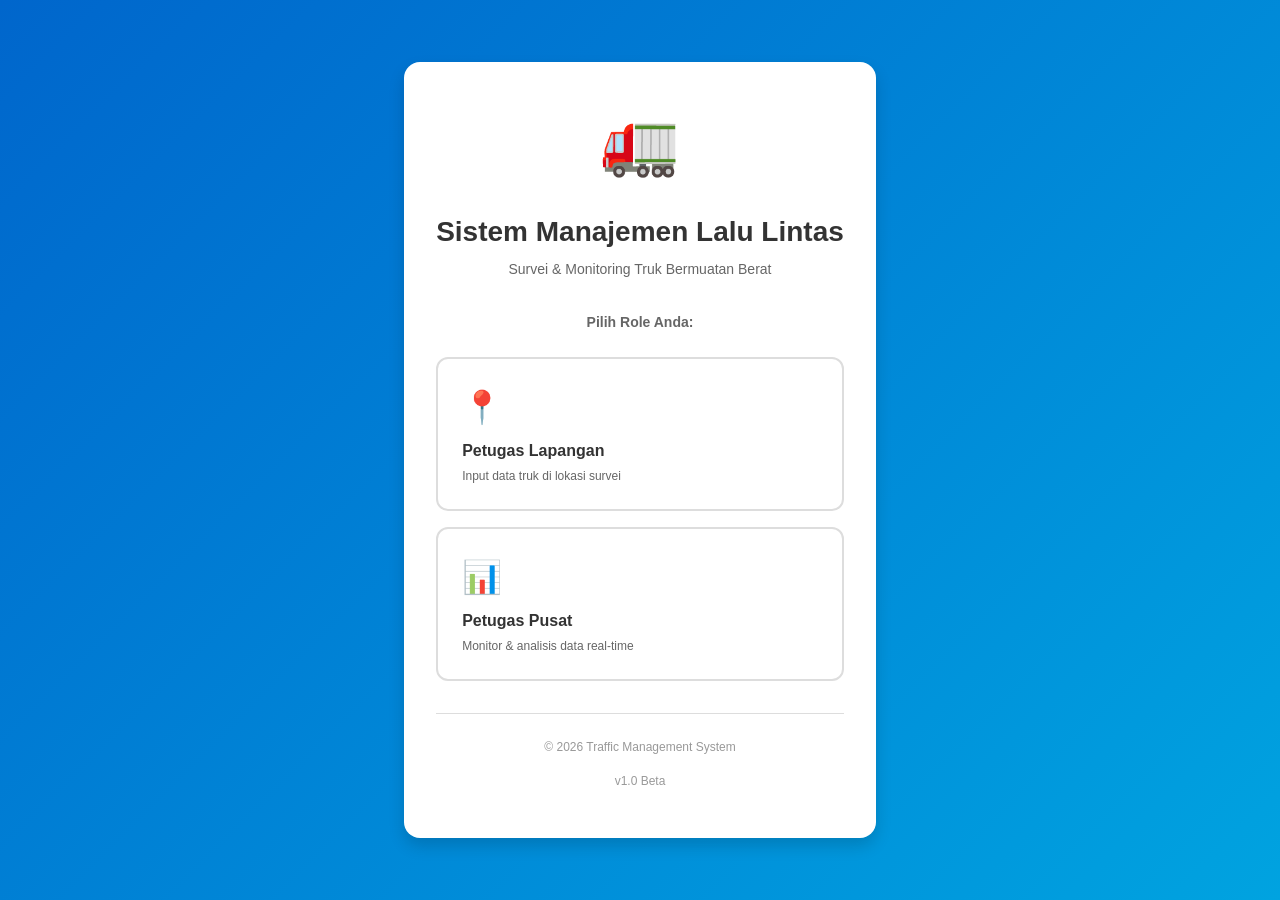
==== manajemenkendaraan/index.html @ af797ce9 "Bikin manajemen berat kendaraan" ====
<!DOCTYPE html>
<html lang="id">
<head>
    <meta charset="UTF-8">
    <meta name="viewport" content="width=device-width, initial-scale=1.0">
    <title>Aplikasi Manajemen Lalu Lintas - Truk Berat</title>
    <link rel="stylesheet" href="css/style.css">
</head>
<body>
    <div class="container">
        <div class="welcome-screen">
            <div class="welcome-content">
                <div class="logo">🚛</div>
                <h1>Sistem Manajemen Lalu Lintas</h1>
                <p class="subtitle">Survei & Monitoring Truk Bermuatan Berat</p>
                
                <div class="role-selector">
                    <p class="role-title">Pilih Role Anda:</p>
                    
                    <a href="form.html" class="role-btn field-officer">
                        <div class="role-icon">📍</div>
                        <div class="role-name">Petugas Lapangan</div>
                        <div class="role-desc">Input data truk di lokasi survei</div>
                    </a>
                    
                    <a href="dashboard.html" class="role-btn monitoring-officer">
                        <div class="role-icon">📊</div>
                        <div class="role-name">Petugas Pusat</div>
                        <div class="role-desc">Monitor & analisis data real-time</div>
                    </a>
                </div>

                <footer class="welcome-footer">
                    <p>© 2026 Traffic Management System</p>
                    <p class="version">v1.0 Beta</p>
                </footer>
            </div>
        </div>
    </div>
</body>
</html>
---- manajemenkendaraan/css/style.css ----
/* ============================================
   TRAFFIC MANAGEMENT SYSTEM - CSS STYLESHEET
   Mobile-First Responsive Design
   ============================================ */

/* ===== ROOT & VARIABLES ===== */
:root {
    /* Color Palette */
    --color-primary: #0066CC;
    --color-primary-dark: #0052A3;
    --color-primary-light: #E6F2FF;
    
    --color-success: #00AA44;
    --color-warning: #FF9900;
    --color-error: #DD0000;
    --color-info: #0099FF;
    
    --color-text: #333333;
    --color-text-secondary: #666666;
    --color-text-light: #999999;
    --color-bg: #FFFFFF;
    --color-bg-light: #F5F5F5;
    --color-border: #DDDDDD;
    
    /* Typography */
    --font-family: -apple-system, BlinkMacSystemFont, 'Segoe UI', 'Roboto', 'Oxygen', 'Ubuntu', 'Cantarell', sans-serif;
    --font-size-base: 14px;
    --font-size-sm: 12px;
    --font-size-lg: 16px;
    --font-size-xl: 20px;
    --font-size-xxl: 28px;
    
    /* Spacing */
    --spacing-xs: 4px;
    --spacing-sm: 8px;
    --spacing-md: 16px;
    --spacing-lg: 24px;
    --spacing-xl: 32px;
    --spacing-xxl: 48px;
    
    /* Border Radius */
    --radius-sm: 4px;
    --radius-md: 8px;
    --radius-lg: 12px;
    --radius-xl: 16px;
    
    /* Shadows */
    --shadow-sm: 0 1px 2px rgba(0,0,0,0.05);
    --shadow-md: 0 4px 8px rgba(0,0,0,0.1);
    --shadow-lg: 0 8px 16px rgba(0,0,0,0.15);
    
    /* Transitions */
    --transition-fast: 150ms ease-out;
    --transition-normal: 300ms ease-out;
}

/* ===== RESET & BASE STYLES ===== */
* {
    margin: 0;
    padding: 0;
    box-sizing: border-box;
}

html {
    font-size: 16px;
    scroll-behavior: smooth;
}

body {
    font-family: var(--font-family);
    font-size: var(--font-size-base);
    color: var(--color-text);
    background-color: var(--color-bg-light);
    line-height: 1.5;
    -webkit-font-smoothing: antialiased;
    -moz-osx-font-smoothing: grayscale;
}

/* ===== CONTAINER & LAYOUT ===== */
.container {
    width: 100%;
    max-width: 1440px;
    margin: 0 auto;
    padding: 0;
}

/* ===== TYPOGRAPHY ===== */
h1, h2, h3, h4, h5, h6 {
    font-weight: 600;
    line-height: 1.3;
    margin-bottom: var(--spacing-md);
    color: var(--color-text);
}

h1 { font-size: var(--font-size-xxl); }
h2 { font-size: var(--font-size-xl); }
h3 { font-size: var(--font-size-lg); }
h4 { font-size: var(--font-size-base); }

p {
    margin-bottom: var(--spacing-md);
}

a {
    color: var(--color-primary);
    text-decoration: none;
    transition: color var(--transition-fast);
}

a:hover {
    color: var(--color-primary-dark);
}

small {
    font-size: var(--font-size-sm);
    color: var(--color-text-light);
}

.required {
    color: var(--color-error);
    font-weight: 700;
}

/* ===== BUTTONS ===== */
button, .btn-primary, .btn-secondary, .btn-danger {
    padding: var(--spacing-sm) var(--spacing-md);
    border: none;
    border-radius: var(--radius-md);
    font-size: var(--font-size-base);
    font-weight: 600;
    cursor: pointer;
    transition: all var(--transition-normal);
    display: inline-flex;
    align-items: center;
    justify-content: center;
    gap: var(--spacing-sm);
    min-height: 40px;
}

.btn-primary {
    background-color: var(--color-primary);
    color: white;
}

.btn-primary:hover {
    background-color: var(--color-primary-dark);
    box-shadow: var(--shadow-md);
    transform: translateY(-2px);
}

.btn-primary:active {
    transform: translateY(0);
}

.btn-secondary {
    background-color: var(--color-bg-light);
    color: var(--color-primary);
    border: 2px solid var(--color-primary);
}

.btn-secondary:hover {
    background-color: var(--color-primary-light);
}

.btn-danger {
    background-color: var(--color-error);
    color: white;
}

.btn-danger:hover {
    background-color: #B80000;
}

.btn-large {
    padding: var(--spacing-md) var(--spacing-lg) !important;
    min-height: 48px !important;
    font-size: var(--font-size-lg) !important;
    border-radius: var(--radius-lg) !important;
}

button:disabled {
    opacity: 0.5;
    cursor: not-allowed;
}

button:disabled:hover {
    transform: none;
    box-shadow: none;
}

/* ===== FORM ELEMENTS ===== */
.form-group {
    margin-bottom: var(--spacing-lg);
}

.form-row {
    display: grid;
    grid-template-columns: 1fr 1fr;
    gap: var(--spacing-md);
}

@media (max-width: 640px) {
    .form-row {
        grid-template-columns: 1fr;
    }
}

label {
    display: block;
    margin-bottom: var(--spacing-sm);
    font-weight: 600;
    font-size: var(--font-size-base);
    color: var(--color-text);
}

input[type="text"],
input[type="email"],
input[type="tel"],
input[type="time"],
input[type="date"],
input[type="number"],
textarea,
select {
    width: 100%;
    padding: var(--spacing-sm) var(--spacing-md);
    border: 1px solid var(--color-border);
    border-radius: var(--radius-md);
    font-family: var(--font-family);
    font-size: var(--font-size-base);
    transition: border-color var(--transition-fast), box-shadow var(--transition-fast);
}

input[type="text"]:focus,
input[type="email"]:focus,
input[type="tel"]:focus,
input[type="time"]:focus,
input[type="date"]:focus,
input[type="number"]:focus,
textarea:focus,
select:focus {
    outline: none;
    border-color: var(--color-primary);
    box-shadow: 0 0 0 3px var(--color-primary-light);
}

input[type="text"]:invalid,
input[type="email"]:invalid,
input[type="tel"]:invalid,
input[type="number"]:invalid {
    border-color: var(--color-error);
}

input[type="text"]:valid,
input[type="email"]:valid,
input[type="tel"]:valid,
input[type="number"]:valid {
    border-color: var(--color-success);
}

textarea {
    resize: vertical;
    min-height: 100px;
}

select {
    background-image: url("data:image/svg+xml,%3Csvg xmlns='http://www.w3.org/2000/svg' width='12' height='8'%3E%3Cpath fill='%230066CC' d='M0 0l6 8 6-8z'/%3E%3C/svg%3E");
    background-repeat: no-repeat;
    background-position: right var(--spacing-md) center;
    padding-right: var(--spacing-xl);
    appearance: none;
}

.error-message {
    display: block;
    color: var(--color-error);
    font-size: var(--font-size-sm);
    margin-top: var(--spacing-xs);
}

/* ===== WELCOME SCREEN ===== */
.welcome-screen {
    min-height: 100vh;
    background: linear-gradient(135deg, #0066CC 0%, #00A3E0 100%);
    display: flex;
    align-items: center;
    justify-content: center;
    padding: var(--spacing-md);
}

.welcome-content {
    background: white;
    border-radius: var(--radius-xl);
    padding: var(--spacing-xl);
    text-align: center;
    max-width: 500px;
    box-shadow: var(--shadow-lg);
}

.logo {
    font-size: 64px;
    margin-bottom: var(--spacing-lg);
    animation: float 3s ease-in-out infinite;
}

@keyframes float {
    0%, 100% { transform: translateY(0); }
    50% { transform: translateY(-10px); }
}

.welcome-content h1 {
    margin-bottom: var(--spacing-sm);
}

.subtitle {
    color: var(--color-text-secondary);
    margin-bottom: var(--spacing-xl);
}

.role-selector {
    margin: var(--spacing-xl) 0;
}

.role-title {
    font-size: var(--font-size-base);
    color: var(--color-text-secondary);
    margin-bottom: var(--spacing-lg);
    font-weight: 600;
}

.role-btn {
    display: block;
    padding: var(--spacing-lg);
    margin-bottom: var(--spacing-md);
    border: 2px solid var(--color-border);
    border-radius: var(--radius-lg);
    transition: all var(--transition-normal);
    text-align: left;
}

.role-btn:hover {
    border-color: var(--color-primary);
    background-color: var(--color-primary-light);
    transform: translateY(-4px);
    box-shadow: var(--shadow-md);
}

.role-icon {
    font-size: 32px;
    margin-bottom: var(--spacing-sm);
}

.role-name {
    font-weight: 700;
    font-size: var(--font-size-lg);
    color: var(--color-text);
    margin-bottom: var(--spacing-xs);
}

.role-desc {
    font-size: var(--font-size-sm);
    color: var(--color-text-secondary);
}

.welcome-footer {
    margin-top: var(--spacing-xl);
    padding-top: var(--spacing-lg);
    border-top: 1px solid var(--color-border);
    font-size: var(--font-size-sm);
    color: var(--color-text-light);
}

/* ===== FORM PAGE ===== */
.form-page {
    background-color: var(--color-bg-light);
    padding-bottom: var(--spacing-xl);
}

.form-header {
    background-color: white;
    padding: var(--spacing-md);
    display: flex;
    align-items: center;
    justify-content: space-between;
    box-shadow: var(--shadow-md);
    gap: var(--spacing-md);
    position: sticky;
    top: 0;
    z-index: 100;
}

.form-header h1 {
    margin: 0;
    flex: 1;
    font-size: var(--font-size-lg);
}

.back-btn {
    font-size: 24px;
    width: 40px;
    height: 40px;
    display: flex;
    align-items: center;
    justify-content: center;
    border-radius: var(--radius-md);
    transition: background-color var(--transition-fast);
    cursor: pointer;
    color: var(--color-text);
}

.back-btn:hover {
    background-color: var(--color-bg-light);
}

.connection-status {
    display: flex;
    align-items: center;
    gap: var(--spacing-xs);
    padding: var(--spacing-xs) var(--spacing-md);
    background-color: var(--color-bg-light);
    border-radius: var(--radius-md);
    font-size: var(--font-size-sm);
    font-weight: 600;
}

.connection-status.online {
    color: var(--color-success);
}

.connection-status.offline {
    color: var(--color-warning);
}

.status-indicator {
    width: 8px;
    height: 8px;
    border-radius: 50%;
    display: inline-block;
    animation: pulse 2s infinite;
}

.connection-status.online .status-indicator {
    background-color: var(--color-success);
}

.connection-status.offline .status-indicator {
    background-color: var(--color-warning);
}

@keyframes pulse {
    0%, 100% { opacity: 1; }
    50% { opacity: 0.5; }
}

/* ===== LOCATION CARD ===== */
.location-card {
    background-color: white;
    margin: var(--spacing-md);
    padding: var(--spacing-md);
    border-radius: var(--radius-lg);
    display: flex;
    gap: var(--spacing-md);
    align-items: center;
    box-shadow: var(--shadow-sm);
}

.location-icon {
    font-size: 32px;
    flex-shrink: 0;
}

.location-info {
    flex: 1;
}

.location-info h3 {
    margin: 0 0 var(--spacing-xs) 0;
    font-size: var(--font-size-lg);
}

.location-info p {
    margin: 0;
    font-size: var(--font-size-base);
    font-weight: 600;
}

#coordinatesDisplay {
    margin-top: var(--spacing-xs);
    display: block;
}

.location-refresh {
    font-size: 20px;
    width: 40px;
    height: 40px;
    padding: 0 !important;
    border-radius: var(--radius-md);
    background-color: var(--color-primary-light);
    color: var(--color-primary);
    flex-shrink: 0;
}

.location-refresh:hover {
    background-color: var(--color-primary);
    color: white;
}

.location-refresh.loading {
    animation: spin 1s linear infinite;
}

@keyframes spin {
    from { transform: rotate(0deg); }
    to { transform: rotate(360deg); }
}

/* ===== SURVEY FORM ===== */
.survey-form {
    background-color: white;
    margin: var(--spacing-md);
    padding: var(--spacing-lg);
    border-radius: var(--radius-lg);
    box-shadow: var(--shadow-sm);
}

.form-section {
    margin-bottom: var(--spacing-xl);
}

.form-section:last-of-type {
    margin-bottom: var(--spacing-lg);
}

.section-title {
    font-size: var(--font-size-xl);
    font-weight: 700;
    margin-bottom: var(--spacing-lg);
    padding-bottom: var(--spacing-md);
    border-bottom: 2px solid var(--color-primary);
    color: var(--color-primary);
}

/* ===== PHOTO UPLOAD ===== */
.photo-upload-area {
    background-color: var(--color-bg-light);
    border: 2px dashed var(--color-border);
    border-radius: var(--radius-lg);
    padding: var(--spacing-lg);
    text-align: center;
    transition: all var(--transition-normal);
}

.photo-upload-area:hover {
    border-color: var(--color-primary);
    background-color: var(--color-primary-light);
}

.photo-buttons {
    display: flex;
    gap: var(--spacing-md);
    margin-bottom: var(--spacing-md);
    flex-wrap: wrap;
}

.photo-buttons button {
    flex: 1;
    min-width: 150px;
}

.photo-preview-container {
    display: grid;
    grid-template-columns: repeat(auto-fill, minmax(120px, 1fr));
    gap: var(--spacing-md);
    margin-top: var(--spacing-md);
}

.photo-preview {
    position: relative;
    border-radius: var(--radius-md);
    overflow: hidden;
    aspect-ratio: 1;
    box-shadow: var(--shadow-sm);
}

.photo-preview img {
    width: 100%;
    height: 100%;
    object-fit: cover;
}

.photo-remove-btn {
    position: absolute;
    top: var(--spacing-xs);
    right: var(--spacing-xs);
    width: 28px;
    height: 28px;
    padding: 0 !important;
    background-color: var(--color-error);
    color: white;
    border-radius: 50%;
    font-size: 16px;
}

#notesCounter {
    display: block;
    text-align: right;
    margin-top: var(--spacing-xs);
}

/* ===== FORM ACTIONS ===== */
.form-actions {
    display: grid;
    grid-template-columns: 1fr 1fr;
    gap: var(--spacing-md);
    margin-top: var(--spacing-xl);
}

@media (max-width: 480px) {
    .form-actions {
        grid-template-columns: 1fr;
    }
}

/* ===== MODALS ===== */
.modal {
    display: none;
    position: fixed;
    top: 0;
    left: 0;
    width: 100%;
    height: 100%;
    background-color: rgba(0, 0, 0, 0.5);
    z-index: 1000;
    align-items: center;
    justify-content: center;
    padding: var(--spacing-md);
}

.modal.active {
    display: flex;
}

.modal-content {
    background: white;
    border-radius: var(--radius-xl);
    padding: var(--spacing-xl);
    max-width: 400px;
    width: 100%;
    box-shadow: var(--shadow-lg);
    text-align: center;
}

.success-modal .modal-icon {
    font-size: 48px;
    margin-bottom: var(--spacing-md);
}

.modal-content h2 {
    margin-bottom: var(--spacing-md);
}

.modal-content p {
    margin-bottom: var(--spacing-lg);
    color: var(--color-text-secondary);
}

.modal-content button,
.modal-content a {
    display: block;
    width: 100%;
    text-align: center;
    padding: var(--spacing-md) !important;
    margin-bottom: var(--spacing-sm);
}

.modal-content a {
    display: flex;
    align-items: center;
    justify-content: center;
}

/* ===== DATA COUNTER ===== */
.data-counter {
    position: fixed;
    bottom: var(--spacing-md);
    right: var(--spacing-md);
    background-color: var(--color-primary);
    color: white;
    padding: var(--spacing-md) var(--spacing-lg);
    border-radius: var(--radius-xl);
    font-weight: 600;
    box-shadow: var(--shadow-lg);
    z-index: 50;
}

/* ===== DASHBOARD PAGE ===== */
.dashboard-page {
    background-color: var(--color-bg-light);
    padding-bottom: var(--spacing-xl);
}

.dashboard-header {
    background-color: white;
    padding: var(--spacing-md);
    display: flex;
    justify-content: space-between;
    align-items: center;
    box-shadow: var(--shadow-md);
    gap: var(--spacing-md);
    position: sticky;
    top: 0;
    z-index: 100;
}

.header-left, .header-right {
    display: flex;
    align-items: center;
    gap: var(--spacing-md);
}

.dashboard-header h1 {
    margin: 0;
    font-size: var(--font-size-lg);
}

/* ===== KPI CARDS ===== */
.kpi-section {
    display: grid;
    grid-template-columns: repeat(auto-fit, minmax(200px, 1fr));
    gap: var(--spacing-md);
    padding: var(--spacing-md);
}

.kpi-card {
    background: white;
    border-radius: var(--radius-lg);
    padding: var(--spacing-lg);
    display: flex;
    gap: var(--spacing-md);
    align-items: center;
    box-shadow: var(--shadow-sm);
    transition: transform var(--transition-normal), box-shadow var(--transition-normal);
}

.kpi-card:hover {
    transform: translateY(-4px);
    box-shadow: var(--shadow-md);
}

.kpi-icon {
    font-size: 32px;
    flex-shrink: 0;
}

.kpi-content {
    flex: 1;
}

.kpi-label {
    font-size: var(--font-size-sm);
    color: var(--color-text-secondary);
    font-weight: 600;
    margin-bottom: var(--spacing-xs);
}

.kpi-value {
    font-size: var(--font-size-xxl);
    font-weight: 700;
    color: var(--color-primary);
}

.trend {
    display: block;
    font-size: var(--font-size-sm);
    margin-top: var(--spacing-xs);
}

.trend.trend-up {
    color: var(--color-success);
}

.trend.trend-down {
    color: var(--color-error);
}

/* ===== FILTER SECTION ===== */
.filter-section {
    background-color: white;
    margin: var(--spacing-md);
    padding: var(--spacing-md);
    border-radius: var(--radius-lg);
    display: grid;
    grid-template-columns: repeat(auto-fit, minmax(150px, 1fr));
    gap: var(--spacing-md);
    align-items: end;
    box-shadow: var(--shadow-sm);
}

.filter-group {
    display: flex;
    flex-direction: column;
    gap: var(--spacing-xs);
}

.filter-group label {
    margin-bottom: 0;
    font-size: var(--font-size-sm);
}

.filter-input {
    padding: var(--spacing-sm) var(--spacing-md) !important;
}

#resetFilterBtn {
    align-self: flex-end;
}

/* ===== TABLE SECTION ===== */
.table-section {
    background-color: white;
    margin: var(--spacing-md);
    padding: var(--spacing-lg);
    border-radius: var(--radius-lg);
    box-shadow: var(--shadow-sm);
}

.section-header {
    display: flex;
    justify-content: space-between;
    align-items: center;
    margin-bottom: var(--spacing-lg);
    flex-wrap: wrap;
    gap: var(--spacing-md);
}

.section-header h2 {
    margin: 0;
}

.auto-refresh {
    display: flex;
    align-items: center;
    gap: var(--spacing-sm);
    font-size: var(--font-size-sm);
}

.auto-refresh input[type="checkbox"] {
    width: 18px;
    height: 18px;
    cursor: pointer;
}

.update-time {
    color: var(--color-text-light);
    font-size: var(--font-size-sm);
}

.table-wrapper {
    overflow-x: auto;
    margin-bottom: var(--spacing-lg);
}

.data-table {
    width: 100%;
    border-collapse: collapse;
    font-size: var(--font-size-sm);
}

.data-table thead {
    background-color: var(--color-primary-light);
}

.data-table th {
    padding: var(--spacing-md);
    text-align: left;
    font-weight: 700;
    color: var(--color-primary);
    border-bottom: 2px solid var(--color-primary);
}

.data-table td {
    padding: var(--spacing-md);
    border-bottom: 1px solid var(--color-border);
}

.data-table tbody tr {
    transition: background-color var(--transition-fast);
}

.data-table tbody tr:hover {
    background-color: var(--color-bg-light);
}

.data-table tbody tr.new-data {
    background-color: #FFFACD;
    animation: highlight-fade 2s ease-out;
}

@keyframes highlight-fade {
    0% { background-color: #FFFF99; }
    100% { background-color: transparent; }
}

.empty-state {
    text-align: center;
    color: var(--color-text-light);
    padding: var(--spacing-xl) !important;
}

.data-table td:first-child { width: 40px; }

/* Status Badge */
.status-badge {
    display: inline-block;
    padding: var(--spacing-xs) var(--spacing-md);
    border-radius: var(--radius-md);
    font-size: var(--font-size-sm);
    font-weight: 600;
}

.status-badge.synced {
    background-color: #E6F7E6;
    color: var(--color-success);
}

.status-badge.pending {
    background-color: #FFF3E0;
    color: var(--color-warning);
}

/* ===== PAGINATION ===== */
.pagination {
    display: flex;
    justify-content: space-between;
    align-items: center;
    flex-wrap: wrap;
    gap: var(--spacing-md);
    margin-bottom: var(--spacing-lg);
}

.pagination-buttons {
    display: flex;
    gap: var(--spacing-xs);
    align-items: center;
}

.pagination-btn {
    padding: var(--spacing-xs) var(--spacing-md) !important;
    min-height: 32px !important;
    font-size: var(--font-size-sm) !important;
}

.page-numbers {
    display: flex;
    gap: var(--spacing-xs);
}

.page-btn {
    width: 32px;
    height: 32px;
    padding: 0 !important;
    border-radius: var(--radius-md);
    background-color: var(--color-bg-light);
    border: 1px solid var(--color-border);
    font-weight: 600;
}

.page-btn.active {
    background-color: var(--color-primary);
    color: white;
    border-color: var(--color-primary);
}

/* ===== CHARTS SECTION ===== */
.charts-section {
    display: grid;
    grid-template-columns: repeat(auto-fit, minmax(300px, 1fr));
    gap: var(--spacing-md);
    padding: var(--spacing-md);
}

.chart-container {
    background-color: white;
    padding: var(--spacing-lg);
    border-radius: var(--radius-lg);
    box-shadow: var(--shadow-sm);
}

.chart-container h2 {
    margin-bottom: var(--spacing-lg);
}

canvas {
    max-width: 100%;
}

/* ===== EXPORT SECTION ===== */
.export-section {
    background-color: white;
    margin: var(--spacing-md);
    padding: var(--spacing-lg);
    border-radius: var(--radius-lg);
    box-shadow: var(--shadow-sm);
}

.export-section h2 {
    margin-bottom: var(--spacing-lg);
}

.export-buttons {
    display: grid;
    grid-template-columns: repeat(auto-fit, minmax(200px, 1fr));
    gap: var(--spacing-md);
}

/* ===== STATISTICS FOOTER ===== */
.statistics-footer {
    background-color: white;
    margin: var(--spacing-md);
    padding: var(--spacing-lg);
    border-radius: var(--radius-lg);
    text-align: center;
    color: var(--color-text-secondary);
    font-size: var(--font-size-sm);
    box-shadow: var(--shadow-sm);
}

.statistics-footer p {
    margin: var(--spacing-xs) 0;
}

/* ===== LOADING INDICATOR ===== */
.loading-indicator {
    display: none;
    position: fixed;
    top: 0;
    left: 0;
    width: 100%;
    height: 100%;
    background-color: rgba(255, 255, 255, 0.9);
    z-index: 999;
    align-items: center;
    justify-content: center;
    flex-direction: column;
    gap: var(--spacing-lg);
}

.loading-indicator.active {
    display: flex;
}

.spinner {
    width: 48px;
    height: 48px;
    border: 4px solid var(--color-bg-light);
    border-top-color: var(--color-primary);
    border-radius: 50%;
    animation: spin 1s linear infinite;
}

/* ===== RESPONSIVE DESIGN ===== */
@media (max-width: 768px) {
    :root {
        --font-size-base: 13px;
        --spacing-md: 12px;
        --spacing-lg: 16px;
    }

    .form-header,
    .dashboard-header {
        padding: var(--spacing-sm);
    }

    .form-header h1,
    .dashboard-header h1 {
        font-size: var(--font-size-lg);
    }

    .kpi-section {
        grid-template-columns: repeat(2, 1fr);
    }

    .charts-section {
        grid-template-columns: 1fr;
    }

    .filter-section {
        grid-template-columns: 1fr;
    }

    .export-buttons {
        grid-template-columns: 1fr;
    }

    .data-table {
        font-size: var(--font-size-sm);
    }

    .data-table th,
    .data-table td {
        padding: var(--spacing-sm);
    }

    .pagination {
        flex-direction: column;
        align-items: stretch;
    }

    .pagination-buttons {
        width: 100%;
        justify-content: center;
    }
}

@media (max-width: 480px) {
    :root {
        --font-size-base: 12px;
        --spacing-md: 8px;
        --spacing-lg: 12px;
        --spacing-xl: 16px;
    }

    .survey-form {
        padding: var(--spacing-md);
    }

    .kpi-section {
        grid-template-columns: 1fr;
    }

    .kpi-card {
        padding: var(--spacing-md);
    }

    .kpi-value {
        font-size: var(--font-size-xl);
    }

    .data-table th,
    .data-table td {
        padding: var(--spacing-xs) var(--spacing-sm);
        font-size: 11px;
    }

    .photo-preview-container {
        grid-template-columns: repeat(2, 1fr);
    }

    .form-actions {
        grid-template-columns: 1fr;
    }

    .photo-buttons {
        flex-direction: column;
    }

    .photo-buttons button {
        min-width: unset;
    }

    .modal-content {
        margin: var(--spacing-md);
        padding: var(--spacing-lg);
    }

    .section-header {
        flex-direction: column;
        align-items: flex-start;
    }

    .auto-refresh {
        width: 100%;
    }

    #resetFilterBtn {
        width: 100%;
        align-self: auto;
    }
}

/* ===== UTILITY CLASSES ===== */
.text-center { text-align: center; }
.text-right { text-align: right; }
.text-muted { color: var(--color-text-light); }
.mt-1 { margin-top: var(--spacing-sm); }
.mt-2 { margin-top: var(--spacing-md); }
.mb-1 { margin-bottom: var(--spacing-sm); }
.mb-2 { margin-bottom: var(--spacing-md); }
.hidden { display: none; }

/* Print Styles */
@media print {
    .form-header,
    .dashboard-header,
    .filter-section,
    .back-btn,
    .connection-status,
    .location-refresh,
    .form-actions,
    .export-buttons {
        display: none;
    }

    .survey-form,
    .table-section,
    .chart-container {
        box-shadow: none;
        page-break-inside: avoid;
    }
}
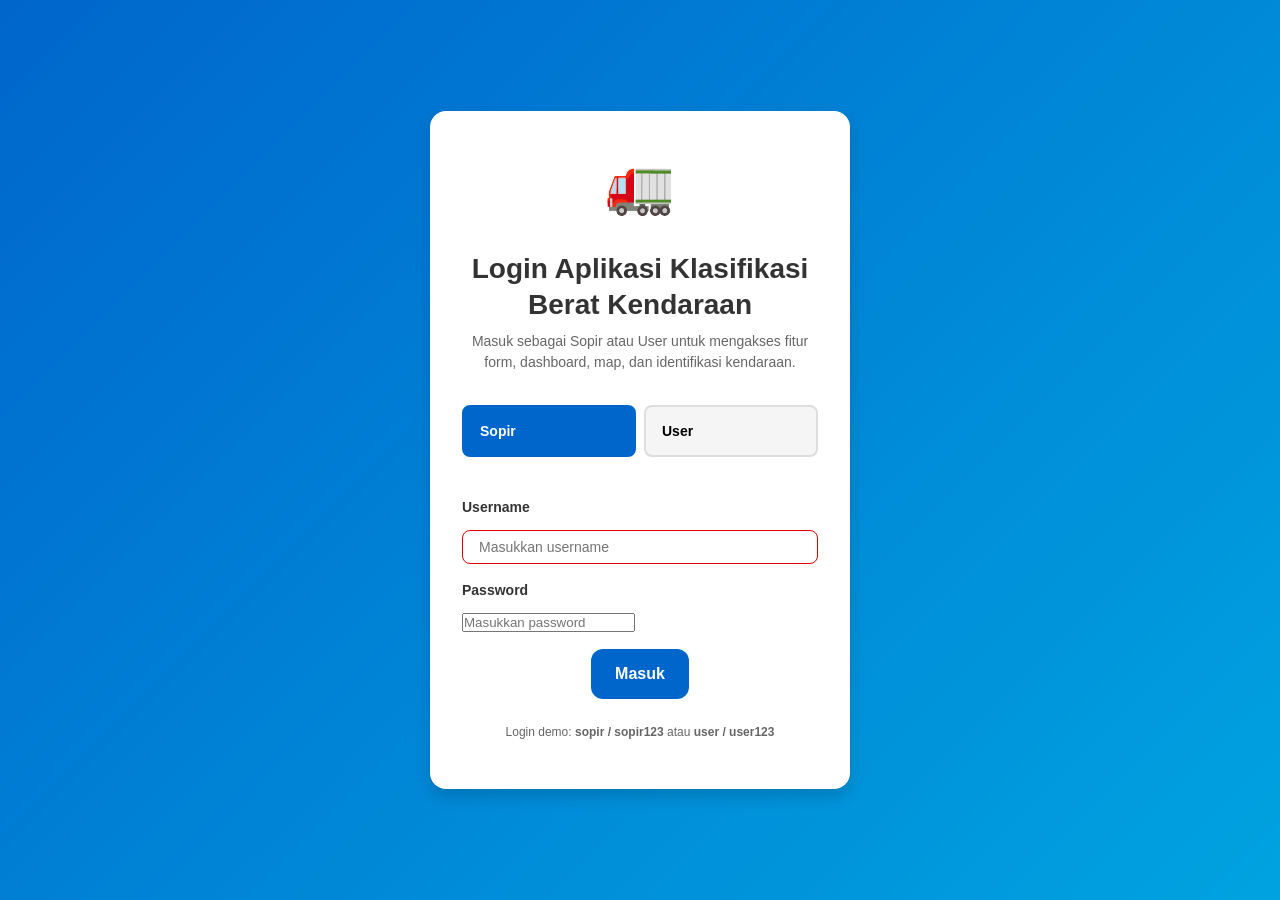
==== commit 8f677431: "update web" ====
--- a/manajemenkendaraan/index.html
+++ b/manajemenkendaraan/index.html
@@ -3,39 +3,46 @@
 <head>
     <meta charset="UTF-8">
     <meta name="viewport" content="width=device-width, initial-scale=1.0">
-    <title>Aplikasi Manajemen Lalu Lintas - Truk Berat</title>
+    <title>Login - Aplikasi Klasifikasi Berat Kendaraan</title>
     <link rel="stylesheet" href="css/style.css">
 </head>
-<body>
-    <div class="container">
-        <div class="welcome-screen">
-            <div class="welcome-content">
-                <div class="logo">🚛</div>
-                <h1>Sistem Manajemen Lalu Lintas</h1>
-                <p class="subtitle">Survei & Monitoring Truk Bermuatan Berat</p>
-                
-                <div class="role-selector">
-                    <p class="role-title">Pilih Role Anda:</p>
-                    
-                    <a href="form.html" class="role-btn field-officer">
-                        <div class="role-icon">📍</div>
-                        <div class="role-name">Petugas Lapangan</div>
-                        <div class="role-desc">Input data truk di lokasi survei</div>
-                    </a>
-                    
-                    <a href="dashboard.html" class="role-btn monitoring-officer">
-                        <div class="role-icon">📊</div>
-                        <div class="role-name">Petugas Pusat</div>
-                        <div class="role-desc">Monitor & analisis data real-time</div>
-                    </a>
+<body data-page="login">
+    <div class="container login-page">
+        <div class="login-card">
+            <div class="logo">🚛</div>
+            <h1>Login Aplikasi Klasifikasi Berat Kendaraan</h1>
+            <p class="subtitle">Masuk sebagai Sopir atau User untuk mengakses fitur form, dashboard, map, dan identifikasi kendaraan.</p>
+
+            <div class="role-switcher">
+                <button type="button" class="role-btn active" data-role="sopir">Sopir</button>
+                <button type="button" class="role-btn" data-role="user">User</button>
+            </div>
+
+            <form id="loginForm" class="auth-form">
+                <input type="hidden" id="userRole" name="role" value="sopir">
+
+                <div class="form-group">
+                    <label for="username">Username</label>
+                    <input id="username" name="username" type="text" placeholder="Masukkan username" required>
                 </div>
 
-                <footer class="welcome-footer">
-                    <p>© 2026 Traffic Management System</p>
-                    <p class="version">v1.0 Beta</p>
-                </footer>
+                <div class="form-group">
+                    <label for="password">Password</label>
+                    <input id="password" name="password" type="password" placeholder="Masukkan password" required>
+                </div>
+
+                <button type="submit" class="btn-primary btn-large">Masuk</button>
+            </form>
+
+            <div class="auth-help">
+                <p>Login demo: <strong>sopir / sopir123</strong> atau <strong>user / user123</strong></p>
             </div>
+
+            <div id="authMessage" class="auth-message"></div>
         </div>
     </div>
+
+    <script src="js/app.js"></script>
+    <script src="js/auth.js"></script>
 </body>
 </html>
--- a/manajemenkendaraan/css/style.css
+++ b/manajemenkendaraan/css/style.css
@@ -1177,6 +1177,175 @@
     }
 }
 
+/* ===== LOGIN PAGE ===== */
+.login-page {
+    min-height: 100vh;
+    display: flex;
+    align-items: center;
+    justify-content: center;
+    padding: var(--spacing-lg);
+    background: linear-gradient(135deg, #0066CC 0%, #00A3E0 100%);
+}
+
+.login-card {
+    width: 100%;
+    max-width: 420px;
+    background: white;
+    border-radius: var(--radius-xl);
+    box-shadow: var(--shadow-lg);
+    padding: var(--spacing-xl);
+    text-align: center;
+}
+
+.login-card .logo {
+    font-size: 56px;
+    margin-bottom: var(--spacing-lg);
+}
+
+.login-card h1 {
+    margin-bottom: var(--spacing-sm);
+}
+
+.role-switcher {
+    display: grid;
+    grid-template-columns: repeat(2, 1fr);
+    gap: var(--spacing-sm);
+    margin-bottom: var(--spacing-lg);
+}
+
+.role-switcher .role-btn {
+    border: 2px solid var(--color-border);
+    background: var(--color-bg-light);
+    border-radius: var(--radius-md);
+    padding: var(--spacing-md);
+    transition: all var(--transition-fast);
+}
+
+.role-switcher .role-btn.active {
+    border-color: var(--color-primary);
+    background: var(--color-primary);
+    color: white;
+}
+
+.auth-form .form-group {
+    margin-bottom: var(--spacing-md);
+    text-align: left;
+}
+
+.auth-form input {
+    margin-top: var(--spacing-xs);
+}
+
+.auth-help {
+    margin-top: var(--spacing-lg);
+    color: var(--color-text-secondary);
+    font-size: var(--font-size-sm);
+}
+
+.auth-message {
+    margin-top: var(--spacing-md);
+    font-weight: 700;
+}
+
+.auth-message.error {
+    color: var(--color-error);
+}
+
+.auth-message.success {
+    color: var(--color-success);
+}
+
+/* ===== INFO PANELS ===== */
+.info-panel {
+    margin: var(--spacing-md);
+    display: grid;
+    gap: var(--spacing-md);
+}
+
+.classification-card,
+.vehicle-identification-card,
+.map-card,
+.info-card {
+    background-color: white;
+    border-radius: var(--radius-lg);
+    padding: var(--spacing-lg);
+    box-shadow: var(--shadow-sm);
+}
+
+.classification-card h2,
+.vehicle-identification-card h2,
+.map-card h2,
+.info-card h2 {
+    margin-top: 0;
+    margin-bottom: var(--spacing-md);
+    color: var(--color-primary);
+}
+
+.map-view {
+    width: 100%;
+    min-height: 320px;
+    border-radius: var(--radius-lg);
+    overflow: hidden;
+    box-shadow: inset 0 0 0 1px var(--color-border);
+}
+
+.summary-grid {
+    display: grid;
+    grid-template-columns: repeat(auto-fit, minmax(150px, 1fr));
+    gap: var(--spacing-md);
+}
+
+.summary-item {
+    background-color: var(--color-bg-light);
+    padding: var(--spacing-md);
+    border-radius: var(--radius-md);
+    text-align: center;
+    box-shadow: var(--shadow-sm);
+}
+
+.summary-label {
+    color: var(--color-text-secondary);
+    margin-bottom: var(--spacing-xs);
+}
+
+.summary-value {
+    font-size: var(--font-size-xxl);
+    font-weight: 700;
+    color: var(--color-primary);
+}
+
+.summary-tag {
+    margin-top: var(--spacing-xs);
+    padding: var(--spacing-xs) var(--spacing-sm);
+    border-radius: var(--radius-md);
+    background-color: #f0f8ff;
+    color: var(--color-primary);
+    display: inline-block;
+    font-size: var(--font-size-sm);
+}
+
+.user-menu {
+    display: flex;
+    align-items: center;
+    gap: var(--spacing-xs);
+}
+
+.user-menu span {
+    font-weight: 700;
+    color: var(--color-text);
+}
+
+.user-menu .btn-small {
+    padding: 6px 10px !important;
+    min-height: unset;
+    font-size: var(--font-size-sm);
+}
+
+.vehicle-details p {
+    margin: var(--spacing-xs) 0;
+    font-size: var(--font-size-base);
+}
+
 /* ===== UTILITY CLASSES ===== */
 .text-center { text-align: center; }
 .text-right { text-align: right; }
